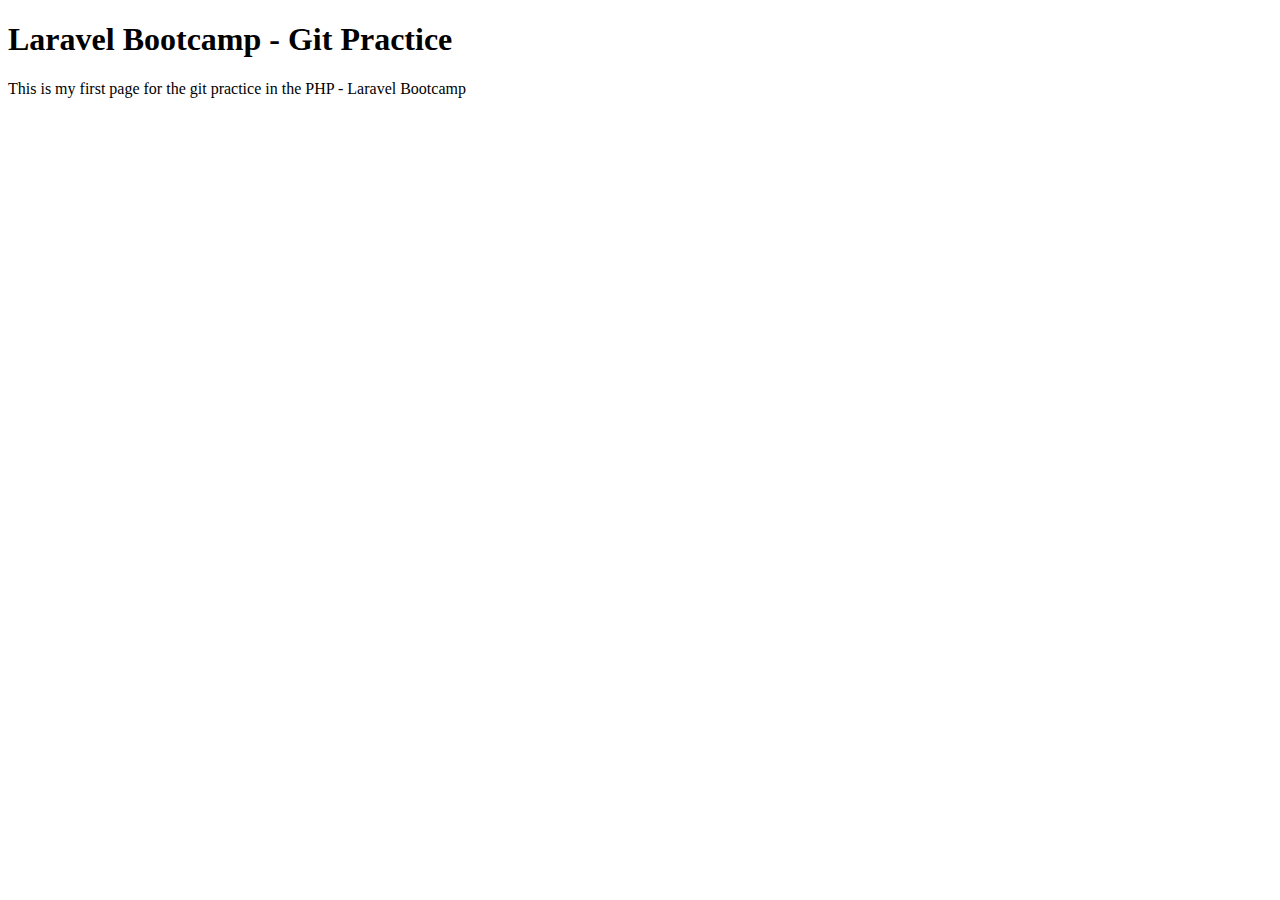
==== index.html @ 5835a334 "feat: Created index.html page" ====
<!DOCTYPE html>
<html lang="en">
<head>
    <meta charset="UTF-8">
    <meta http-equiv="X-UA-Compatible" content="IE=edge">
    <meta name="viewport" content="width=device-width, initial-scale=1.0">
    <title>Git Practice</title>
</head>
<body>
    <h1 class="title"><span class="color-add">Laravel Bootcamp</span> - Git Practice</h1>

    <p class="paragraph">This is my first page for the git practice in the PHP - Laravel Bootcamp</p>
</body>
</html>
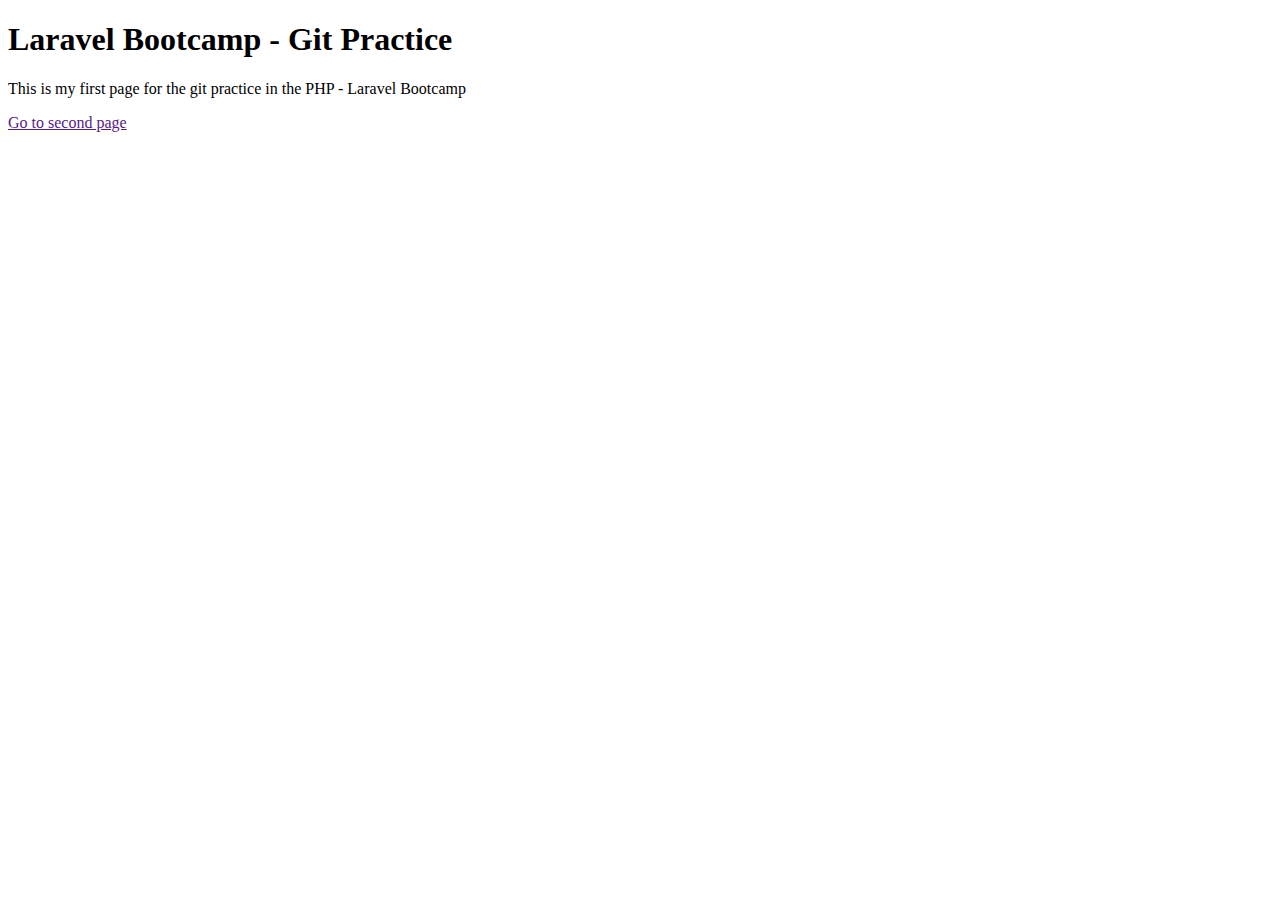
==== commit 3c8815f0: "feat: Added a button to go to another page" ====
--- a/index.html
+++ b/index.html
@@ -10,5 +10,7 @@
     <h1 class="title"><span class="color-add">Laravel Bootcamp</span> - Git Practice</h1>
 
     <p class="paragraph">This is my first page for the git practice in the PHP - Laravel Bootcamp</p>
+    
+    <a href="" class="button">Go to second page</a>
 </body>
 </html>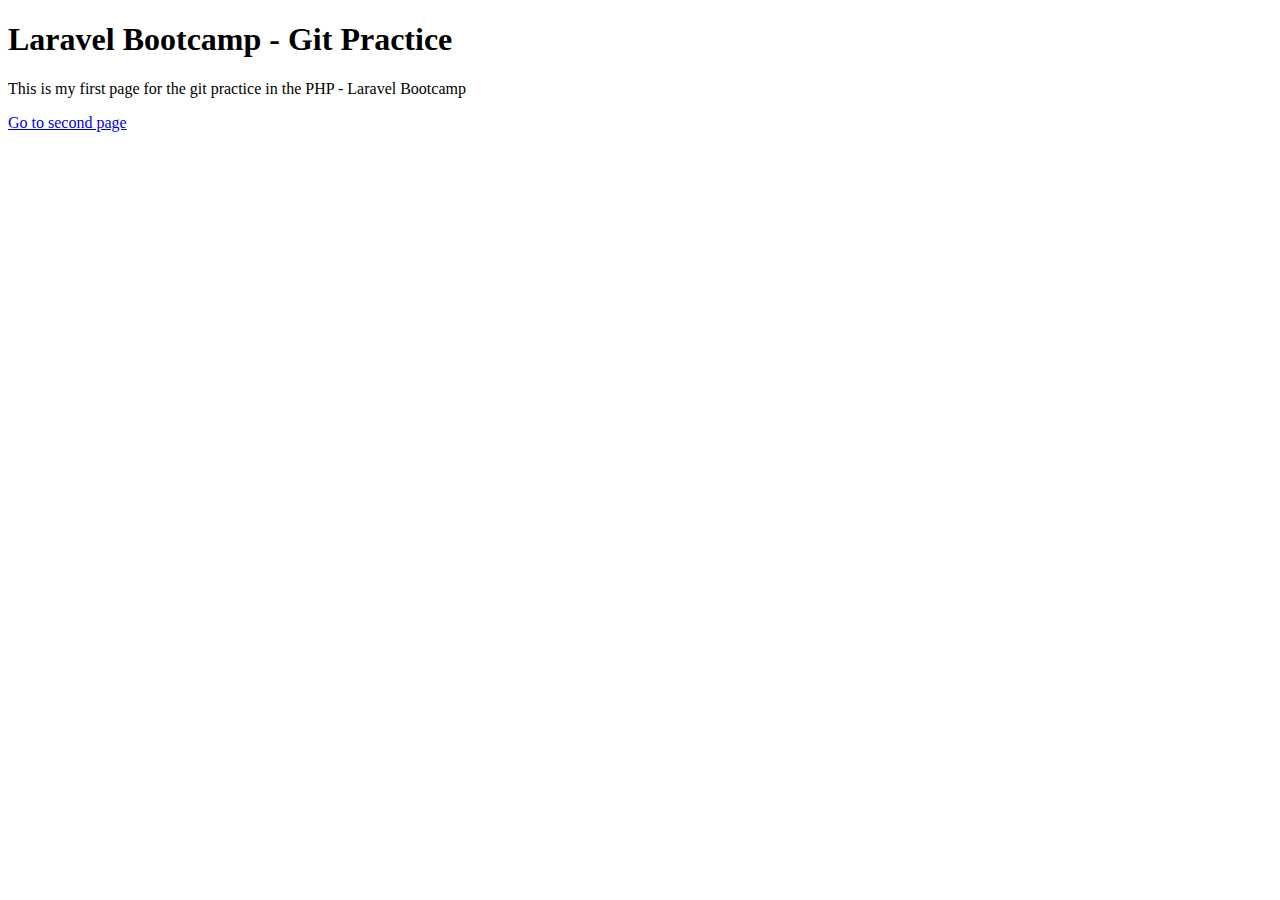
==== commit 180d6b59: "fix: :bug: Added the link to the about page on index page" ====
--- a/index.html
+++ b/index.html
@@ -11,6 +11,6 @@
 
     <p class="paragraph">This is my first page for the git practice in the PHP - Laravel Bootcamp</p>
     
-    <a href="" class="button">Go to second page</a>
+    <a href="/about" class="button">Go to second page</a>
 </body>
 </html>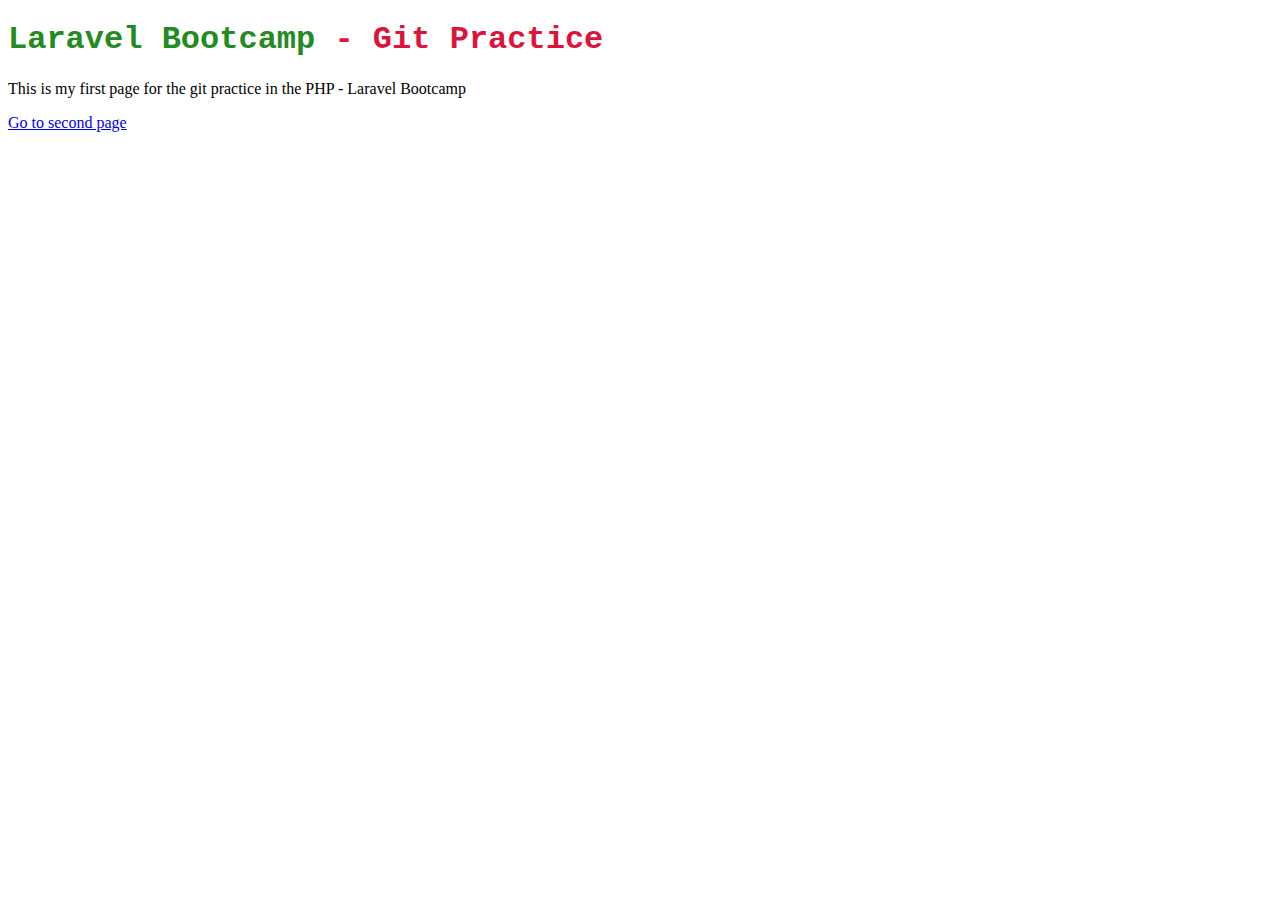
==== commit 310e93ae: "feat: :sparkles: Added css style sheet to project index" ====
--- a/index.html
+++ b/index.html
@@ -4,6 +4,7 @@
     <meta charset="UTF-8">
     <meta http-equiv="X-UA-Compatible" content="IE=edge">
     <meta name="viewport" content="width=device-width, initial-scale=1.0">
+    <link rel="stylesheet" href="./css/index.css">
     <title>Git Practice</title>
 </head>
 <body>
@@ -11,6 +12,6 @@
 
     <p class="paragraph">This is my first page for the git practice in the PHP - Laravel Bootcamp</p>
     
-    <a href="/about" class="button">Go to second page</a>
+    <a href="about.html" class="button">Go to second page</a>
 </body>
 </html>--- a/css/index.css
+++ b/css/index.css
@@ -0,0 +1,9 @@
+.title {
+    font-family: 'Courier New', Courier, monospace;
+    font-weight: 700;
+    color: crimson;
+}
+
+.color-add {
+    color: forestgreen;
+}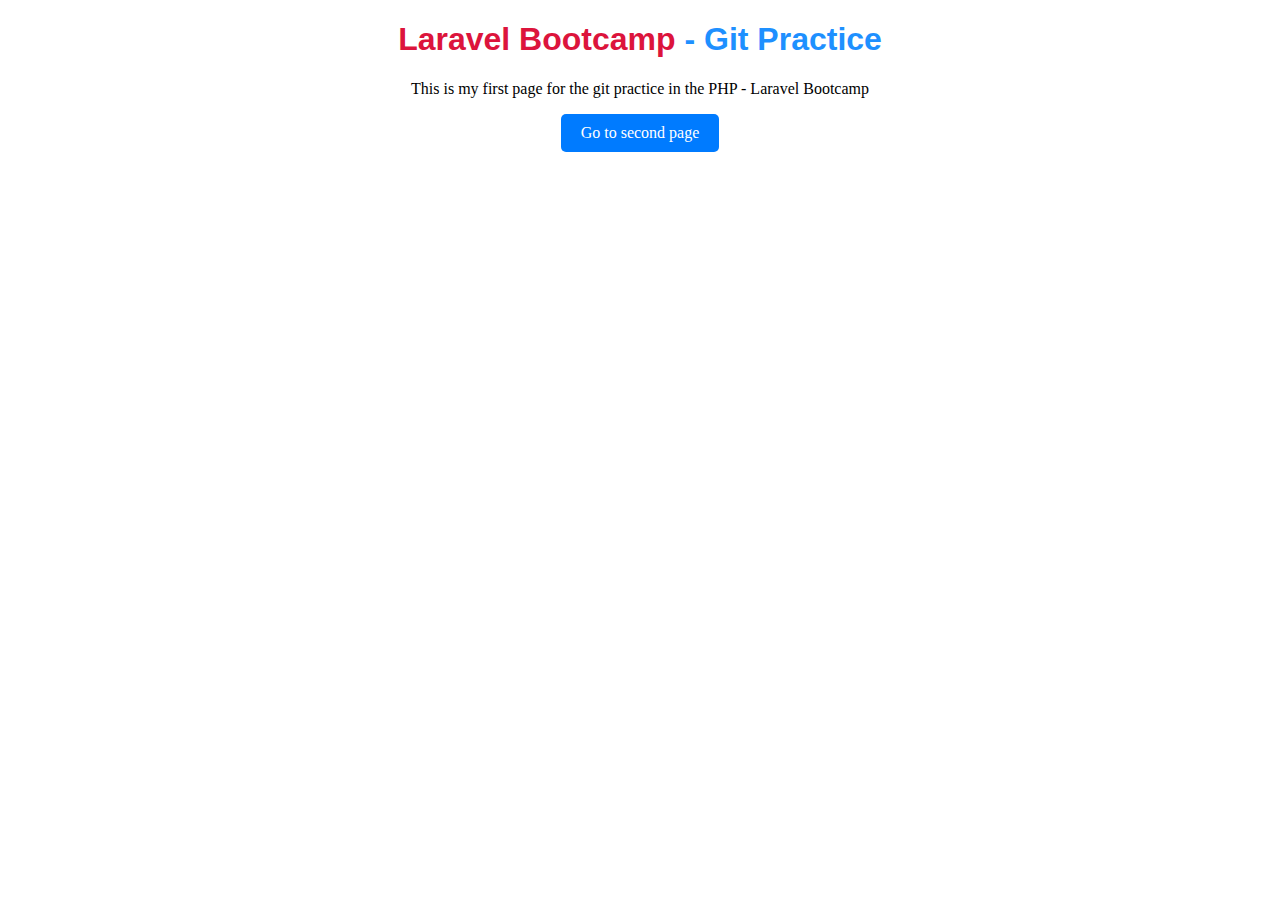
==== commit c85899c1: "style: :lipstick: Added a button and changed color in the index page" ====
--- a/index.html
+++ b/index.html
@@ -10,8 +10,11 @@
 <body>
     <h1 class="title"><span class="color-add">Laravel Bootcamp</span> - Git Practice</h1>
 
-    <p class="paragraph">This is my first page for the git practice in the PHP - Laravel Bootcamp</p>
-    
-    <a href="about.html" class="button">Go to second page</a>
+    <div class="paragraph-container">
+        <p class="paragraph">This is my first page for the git practice in the PHP - Laravel Bootcamp</p>
+    </div>
+    <div class="btn-container">
+        <a href="about.html" class="button">Go to second page</a>
+    </div>
 </body>
 </html>--- a/css/index.css
+++ b/css/index.css
@@ -1,9 +1,33 @@
 .title {
-    font-family: 'Courier New', Courier, monospace;
+    font-family: 'Gill Sans', 'Gill Sans MT', Calibri, 'Trebuchet MS', sans-serif;
     font-weight: 700;
+    color: dodgerblue;
+    text-align: center;
+}
+
+.color-add {
     color: crimson;
 }
 
-.color-add {
-    color: forestgreen;
+.paragraph-container {
+    text-align: center;
+}
+
+.btn-container {
+    text-align: center;
+    margin-top: 10px;
+    display: flex;
+    justify-content: center;
+    align-items: center;
+    gap: 10px;
+}
+
+.button {
+    display: inline-block;
+    padding: 10px 20px;
+    background-color: #007bff;
+    color: white;
+    border-radius: 5px;
+    text-decoration: none;
+    text-align: center;
 }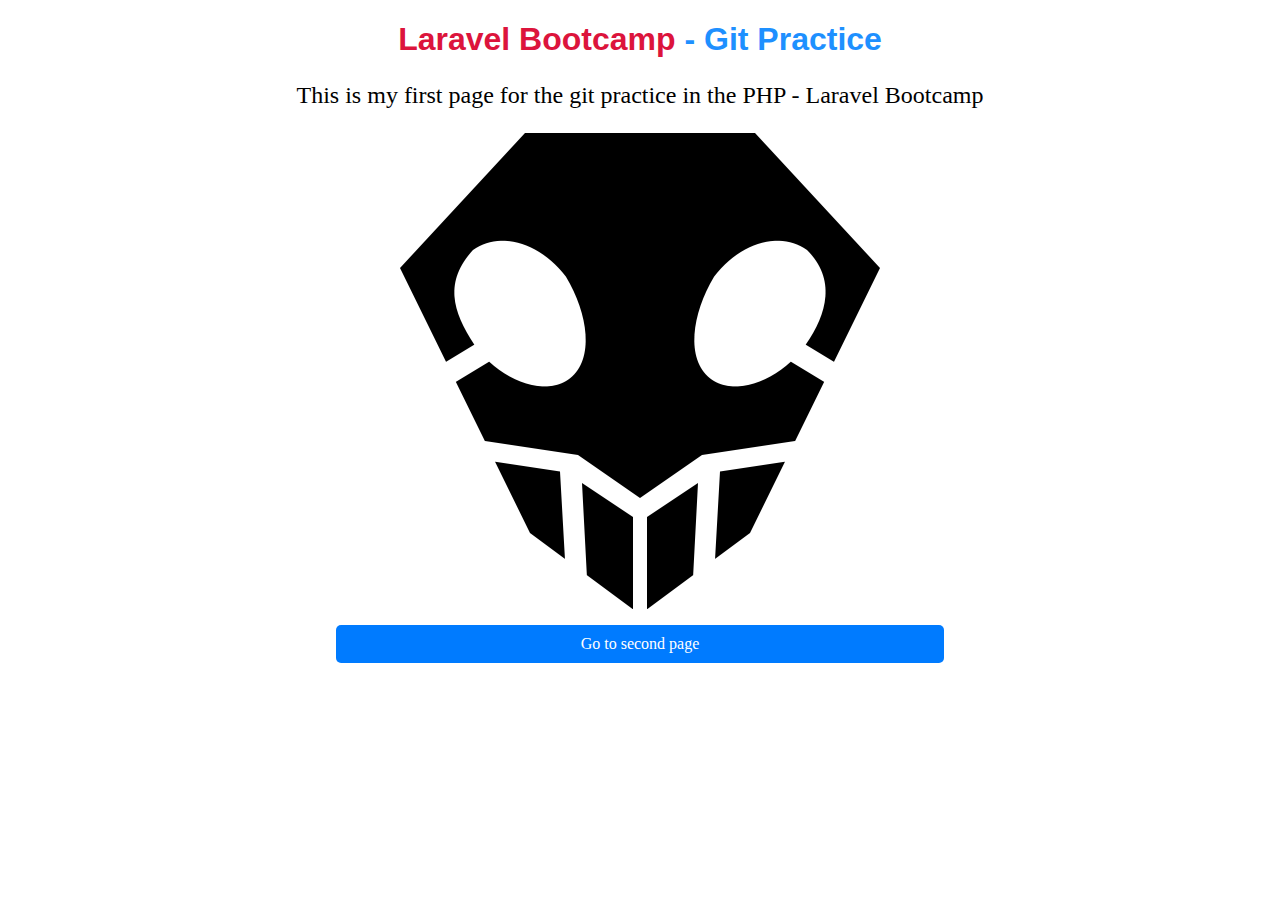
==== commit 4d6dbaf4: "style: :lipstick: Changed the view of the index with an image and a button" ====
--- a/index.html
+++ b/index.html
@@ -12,6 +12,7 @@
 
     <div class="paragraph-container">
         <p class="paragraph">This is my first page for the git practice in the PHP - Laravel Bootcamp</p>
+        <img src="./bleachSkull.png" alt="bleach skull">
     </div>
     <div class="btn-container">
         <a href="about.html" class="button">Go to second page</a>
--- a/css/index.css
+++ b/css/index.css
@@ -1,6 +1,7 @@
 .title {
     font-family: 'Gill Sans', 'Gill Sans MT', Calibri, 'Trebuchet MS', sans-serif;
     font-weight: 700;
+    font-size: xx-large;
     color: dodgerblue;
     text-align: center;
 }
@@ -11,6 +12,8 @@
 
 .paragraph-container {
     text-align: center;
+    font-size: x-large;
+    font-weight: 400;
 }
 
 .btn-container {
@@ -30,4 +33,6 @@
     border-radius: 5px;
     text-decoration: none;
     text-align: center;
+    height: 45%;
+    width: 45%;
 }